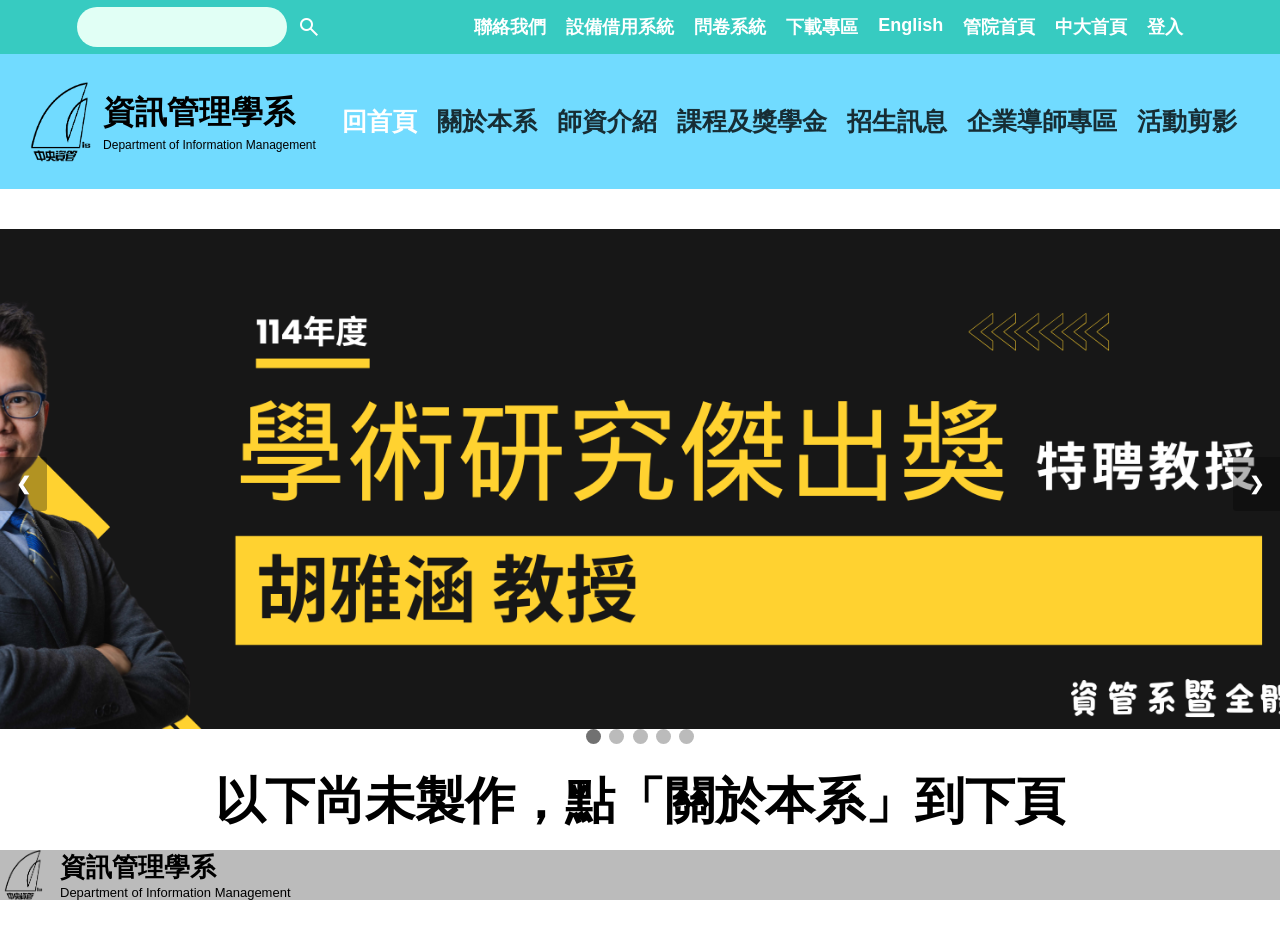
==== index.html @ 4a1e189f "Add files via upload" ====
<!DOCTYPE html>
<html lang="en">
  <head>
    <meta charset="UTF-8" />
    <meta name="viewport" content="width=device-width, initial-scale=1.0" />
    <title>IM Department</title>
    <link href="./assets/css/style.css" rel="stylesheet" />
    <link
      href="https://fonts.googleapis.com/css2?family=Material+Symbols+Outlined"
      rel="stylesheet"
    />
  </head>
  <body>
    <header>
      <div class="container-upper">
        <div class="search">
          <input type="text" />
          <span class="material-symbols-outlined"> search </span>
        </div>
        <nav>
          <ul>
            <li><a href="#">聯絡我們</a></li>
            <li><a href="#">設備借用系統</a></li>
            <li><a href="#">問卷系統</a></li>
            <li><a href="#">下載專區</a></li>
            <li><a href="#">English</a></li>
            <li><a href="#">管院首頁</a></li>
            <li><a href="#">中大首頁</a></li>
            <li><a href="#">登入</a></li>
          </ul>
        </nav>
      </div>
      <div class="container-lower">
        <div class="header-logo">
          <img
            src="./assets/photo/logo.png"
            alt="Department of Information Management"
          />
          <div class="logo-text">
            <h1>資訊管理學系</h1>
            <span>Department of Information Management</span>
          </div>
        </div>
        <nav>
          <ul>
            <li>
                <a href="#" onclick="showSection('home')">回首頁</a>
            </li>
            <li id="lowerText">
              <a href="#" onclick="showSection('about')">關於本系</a>
            </li>
            <li id="lowerText"><a href="#">師資介紹</a></li>
            <li id="lowerText"><a href="#">課程及獎學金</a></li>
            <li id="lowerText"><a href="#">招生訊息</a></li>
            <li id="lowerText"><a href="#">企業導師專區</a></li>
            <li id="lowerText"><a href="#">活動剪影</a></li>
          </ul>
        </nav>
      </div>
    </header>

    <div class="content-section" id="home">
      <div class="slideshow-container">
        <div class="slides-wrapper">
          <div class="slide">
            <img src="./assets/photo/slide1.png" alt="Slide 1" />
          </div>
          <div class="slide">
            <img src="./assets/photo/slide2.png" alt="Slide 2" />
          </div>
          <div class="slide">
            <img src="./assets/photo/slide3.png" alt="Slide 3" />
          </div>
          <div class="slide">
            <img src="./assets/photo/slide4.png" alt="Slide 4" />
          </div>
          <div class="slide">
            <img src="./assets/photo/slide5.png" alt="Slide 5" />
          </div>
        </div>
        <a class="prev" onclick="changeSlide(-1)">&#10094;</a>
        <a class="next" onclick="changeSlide(1)">&#10095;</a>
      </div>
      <div style="text-align: center">
        <span class="dot" onclick="currentSlide(1)"></span>
        <span class="dot" onclick="currentSlide(2)"></span>
        <span class="dot" onclick="currentSlide(3)"></span>
        <span class="dot" onclick="currentSlide(4)"></span>
        <span class="dot" onclick="currentSlide(5)"></span>
      </div>
      <h1 id="info">以下尚未製作，點「關於本系」到下頁</h1>
    </div>

    <div class="content-section" id="about" style="display: none">
      <div class="header-container">
        <nav>
          <ul>
            <li><a href="#">系所介紹</a></li>
            <li><a href="#">聯絡系辦</a></li>
            <li><a href="#">畢業統計</a></li>
          </ul>
        </nav>
      </div>

      <main>
        <section class="intro">
          <h2>本系宗旨</h2>
          <div class="content">
            <i class="intro-icon"
              ><span class="material-symbols-outlined"> school </span>
            </i>
            <p>
              建構資訊體驗學習生態，培育智識新創環境，致力於培養負責與當責的資訊管理專業人才，以促進學校、企業與社會的永續發展。
            </p>
          </div>
        </section>

        <section class="history">
          <h2>系史</h2>
          <div class="content">
            <i class="intro-icon">
              <span class="material-symbols-outlined"> account_balance </span>
            </i>
            <p>
              本系成立於七十四學年度，目的在於培養學生開發及資訊系統開發的專業能力，以提供國內企業所需之資訊人才，並致力於資訊管理領域的長遠發展。八十學年，有鑑於社會逐步邁向資訊化，對資訊科技應用的需求益趨殷切，故成立碩士班。繼而在八十三學年度，成立博士班。相較於國內其他資訊管理系，本系以培養能夠管理企業資訊科技應用的經營人才為其特色，使學生具備領導企業邁向智能化及應付國際化之能力。
            </p>
          </div>
        </section>

        <section class="target">
          <h2>系史</h2>
          <div class="content">
            <i class="intro-icon">
              <span class="material-symbols-outlined"> flag </span>
            </i>
            <div class="text-content">
              <p>
                本系之教育目標以「科學專業」與「人文涵養」並重為辦學理念，因此在教育內容方面，除了培養學生科技性與管理性的專業知識外，更著重於課堂與生活當中，激發學生主動服務、關懷人群、互助合作的胸襟與精神。如此才能在科技變化激烈迅速的腳步中，充分整合科技、組織、流程、人力等環境因素，達成領導組織創新，提升組織效益與競爭力的目標。
              </p>
              <p>
                在碩士班方面，著重於培養學生在未來的資訊化社會中，能利用相關理論架構之整合與資訊科技、分析方法及商管知識之實務應用，來協助企業辨識經營環境與機會、進行策略規劃，以有效地協助企業解決經營管理的問題，並創造企業的競爭優勢，因此本系在碩士班的教學方向上，涵蓋管理、決策支援及資訊科技等重點領域：
              </p>
              <p class="indent">
                一﹑管理領域著重在有關企業管理各方面之重要領域知識，以及企業如何有效地利用資訊科技，與解決企業因引進資訊科技所帶來的組織問題。重要課題包括企業策略規劃、資訊系統的經濟價值、全球資訊系統、資訊化與產業競爭、企業再造、電子／行動商務等。
              </p>
              <p class="indent">
                二﹑決策支援領域著重於企業資料之分析及決策模式之電腦化，如企業模擬、群體決策支援系統、模糊模式、類神經網路系統、人工智慧、資料探勘等。
              </p>
              <p class="indent">
                三﹑資訊科技應用領域則著重於商管相關資訊科技之學習，以解決企業在引進資訊科技時之技術規劃與開發設計等問題，課題包括資訊系統開發、資料庫設計、網路管理、資料探勘、人工智慧、物聯網、雲端運算、資訊系統安全、多媒體資訊處理等。
              </p>
              <p>
                博士班方面，則著重於培育優秀的資管師資及人才，使他們具備從事資訊管理教育及研究的能力，並針對國內外企業之實務環境，發掘有關資訊管理的重要問題，探究問題發生的原因，及這些問題對個人及組織的衝擊。最後，再將之抽象化成理論觀念，並完成實證調查研究，提出更深刻之見解。另外，我們也從事資訊科技相關研究，例如軟體工程、資訊安全、物聯網、資料探勘、人工智慧、物聯網、雲端運算、行動運算與金融科技。
              </p>
            </div>
          </div>
        </section>
      </main>
    </div>

    <footer>
      <div class="container">
        <div class="footer-logo">
          <img
            src="./assets/photo/logo.png"
            alt="Department of Information Management"
          />
          <div class="footer-logo-text">
            <h1>資訊管理學系</h1>
            <span>Department of Information Management</span>
          </div>
        </div>
      </div>
    </footer>
    <script src="./assets/js/main.js"></script>
  </body>
</html>
---- assets/css/style.css ----
* {
    margin: 0;
    padding: 0;
    box-sizing: border-box;
}

body {
    font-family: Arial, sans-serif;
    margin: 0;
    padding-top: 21vh;
    padding-bottom: 10vh;
    position: relative;
}

header {
    position: fixed;
    top: 0;
    left: 0;
    width: 100%;
    z-index: 1000;
}

footer {
    position: fixed;
    bottom: 0;
    left: 0;
    width: 100%;
    z-index: 1000;
}

/* .material-symbols-outlined {
  font-variation-settings:
  'FILL' 0,
  'wght' 400,
  'GRAD' 0,
  'opsz' 20,
} */

#info {
    font-size: 50px;
    text-align: center;
    margin-top: 20px;
}

.container-upper {
    background-color: rgba(30, 197, 186, 0.888);
    display: flex;
    justify-content: space-around;
    align-items: center;
    height: 6vh;
}

.container-lower {
    position: relative;
    display: flex;
    justify-content: space-around;
    align-items: center;
    height: 15vh;
    margin: auto 10px;
}

.container-lower ::before{
    content: '';
    position: absolute;
    top: 0;
    left: -20px;
    right: -20px;
    bottom: 0;
    background-color: rgba(114, 220, 255, 0.811);
    z-index: -1;
}

.container-lower nav ul li a , #lowerText a {
    font-size: 25px;
}

.header-logo {
    display: flex;
    align-items: center;
}

.header-logo img {
    height: 80px;
    width: 80px;
}

.header-logo span {
    font-size: 12px;
    color: rgb(0, 0, 0);
}

nav ul {
    display: flex;
    list-style-type: none;
}

nav ul li {
    margin-right: 20px;
}

nav ul li a {
    color: white;
    text-decoration: none;
    font-size: 18px;
    font-weight: 600;
}

nav ul #lowerText a {
    color: rgba(0, 0, 0, 0.795);
    text-decoration: none;
    font-weight: 600;
    transition: all 0.3s;
}

nav ul #lowerText a:hover {
    color: rgb(255, 255, 255);
}

nav ul li a:hover {
    color: rgba(255, 238, 238, 0.825);
    transition: all 0.3s;
}

.search input {
    padding: 5px;
    font-size: 16px;
    border: none;
    border-radius: 5px;
    margin-right: 10px;
    border-radius: 20px;
    height: 40px;
    background-color: rgb(225, 255, 245);
}

.search span {
    color: white;
}

.search {
    display: flex;
    align-items: center;
}

.slideshow-container {
    max-width: 1500px;
    width: auto;
    height: 500px;
    position: relative;
    margin: auto;
    overflow: hidden;
    margin-top: 40px;
}

.slides-wrapper {
    display: flex;
    width: 500%;
    height: 100%;
    transition: transform 0.8s ease;
}

.slide {
    display: none;
    width: 100%;
    height: 100%;
    transition: transform 0.5s ease-in-out;
    display: block;
}

.slide img {
    width: 100%;
    height: 100%;
    object-fit: cover;
    display: block;
}

.prev, .next {
    cursor: pointer;
    position: absolute;
    top: 50%;
    width: auto;
    padding: 16px;
    margin-top: -22px;
    color: white;
    font-weight: bold;
    font-size: 18px;
    transition: 0.6s ease;
    border-radius: 0 3px 3px 0;
    user-select: none;
    background-color: rgba(0,0,0,0.3);
}

.prev:hover, .next:hover {
    background-color: rgba(0,0,0,0.8);
}

.next {
    right: 0;
    border-radius: 3px 0 0 3px;
}

.dot {
    cursor: pointer;
    height: 15px;
    width: 15px;
    margin: 0 2px;
    background-color: #bbb;
    border-radius: 50%;
    display: inline-block;
    transition: background-color 0.6s ease;
}

.active, .dot:hover {
    background-color: #717171;
}

.slide-left {
    transform: translateX(-100%);
}

.slide-right {
    transform: translateX(100%);
}

.slide-active {
    transform: translateX(0);
    z-index: 1;
}

.footer-logo {
    display: flex;
    margin-top: 20px;   
    background-color: #bbb;
}

.footer-logo img {
    height: 50px;
    width: 50px;
}

.footer-logo-text {
    display: flex;
    flex-direction: column;
    justify-content: center;
    margin-left: 10px;
    font-size: small;
}

.content-section {
    transition: opacity 1s ease-in-out;
}

#about {
    padding: 40px 20px;
    max-width: 1200px;
    margin: 0 auto;
}

#about .header-container {
    background-color: rgba(114, 220, 255, 0.811);
    padding: 15px 0;
    margin-bottom: 30px;
    border-radius: 8px;
}

#about .header-container nav ul li a {
    font-size: large;
    font-weight: 600;
}

#about nav ul {
    display: flex;
    justify-content: center;
    gap: 30px;
    list-style: none;
}

#about nav ul li a {
    color: #333;
    text-decoration: none;
    font-size: 20px;
    font-weight: 500;
    transition: color 0.3s ease;
}

#about nav ul li a:hover {
    color: #fff;
}

#about main {
    display: flex;
    flex-direction: column;
    gap: 40px;
}

#about section {
    background-color: white;
    padding: 30px;
    border-radius: 12px;
    box-shadow: 0 2px 10px rgba(0, 0, 0, 0.1);
}

#about h2 {
    color: #333;
    font-size: 28px;
    margin-bottom: 20px;
    padding-bottom: 10px;
    border-bottom: 2px solid rgba(114, 220, 255, 0.811);
}

#about .content {
    display: flex;
    align-items: flex-start;
    gap: 20px;
}

#about .content .text-content {
    flex: 1;
}

#about .content .text-content p {
    margin-bottom: 1.5em;
    line-height: 1.8;
    text-align: justify;
}

#about .content .text-content p.indent {
    padding-left: 2em;
}

#about .intro-icon {
    font-size: 40px;
    color: rgba(30, 197, 186, 0.888);
}

.intro-icon .material-symbols-outlined {
    font-variation-settings:
    'FILL' 0,
    'wght' 400,
    'GRAD' 0,
    'opsz' 40,
  }

#about p {
    flex: 1;
    line-height: 1.8;
    color: #666;
    font-size: 20px;
    text-align: justify;
}

@media (max-width: 768px) {
    #about {
        padding: 20px 10px;
    }

    #about nav ul {
        flex-direction: column;
        align-items: center;
        gap: 15px;
    }

    #about .content {
        flex-direction: column;
        align-items: center;
        text-align: center;
    }

    #about p {
        text-align: left;
    }
}
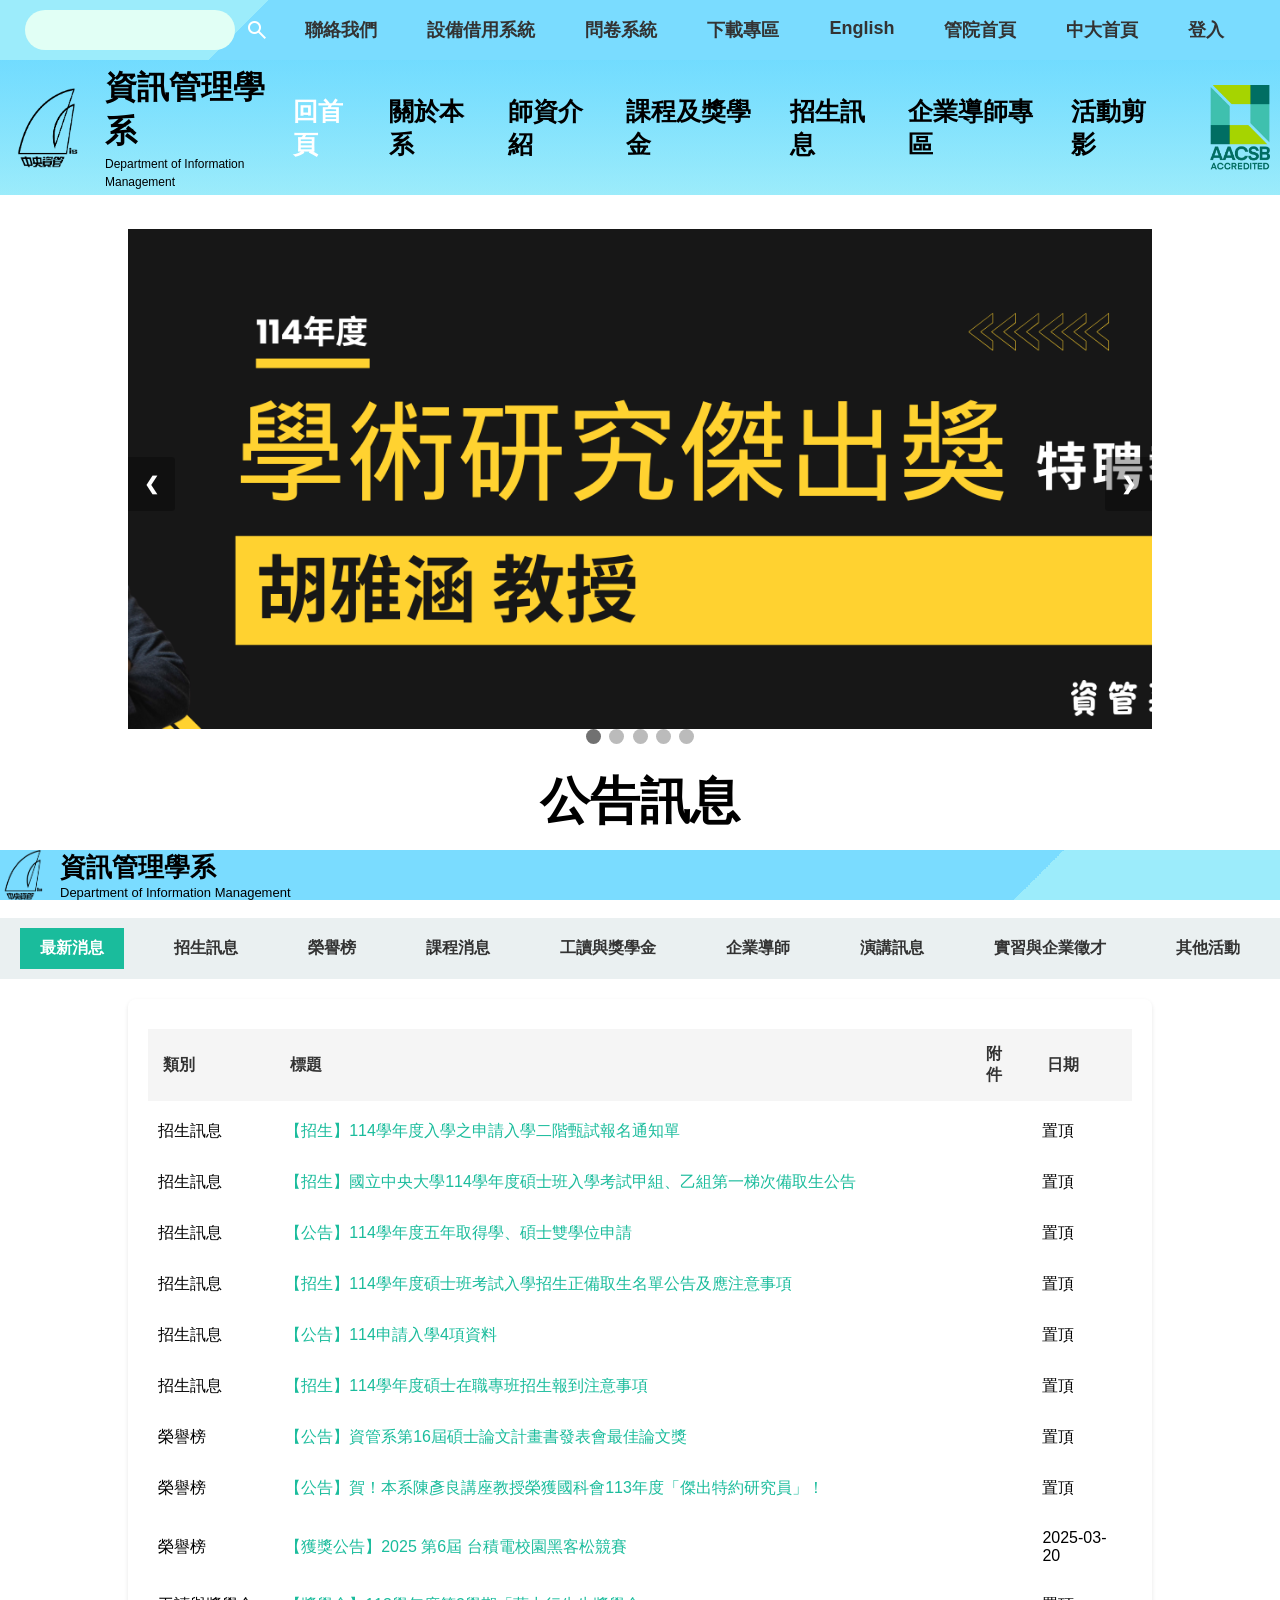
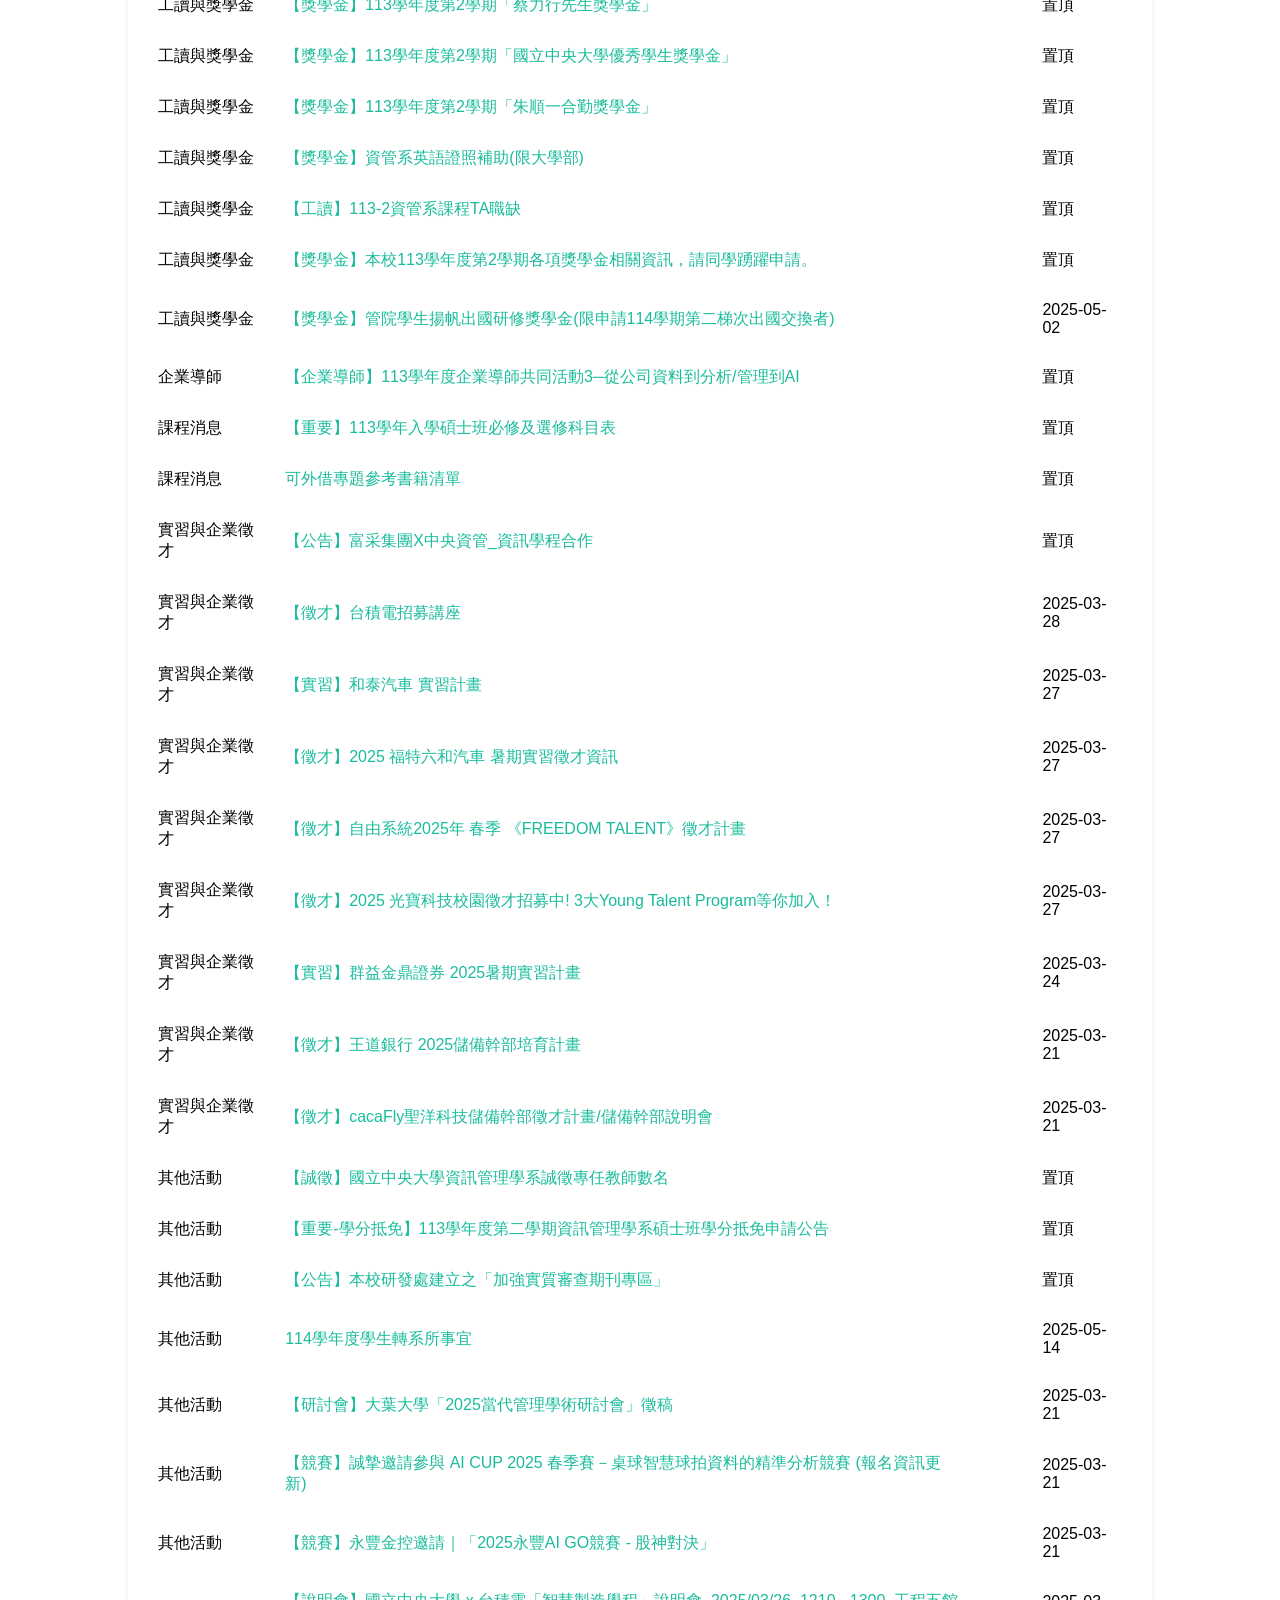
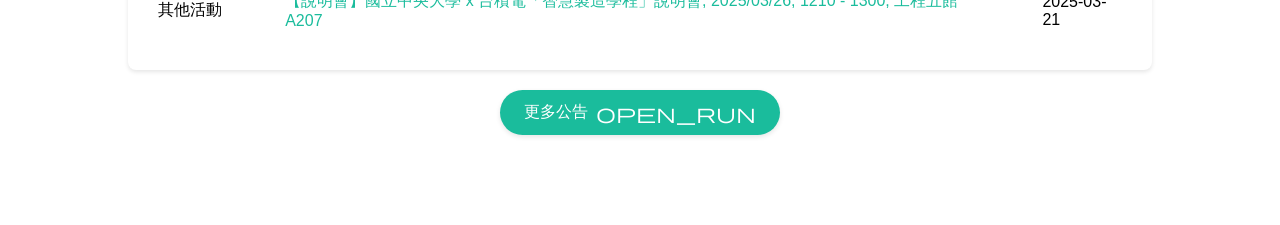
==== commit c6673034: "build" ====
--- a/index.html
+++ b/index.html
@@ -1,177 +1,262 @@
-<!DOCTYPE html>
-<html lang="en">
-  <head>
-    <meta charset="UTF-8" />
-    <meta name="viewport" content="width=device-width, initial-scale=1.0" />
-    <title>IM Department</title>
-    <link href="./assets/css/style.css" rel="stylesheet" />
-    <link
-      href="https://fonts.googleapis.com/css2?family=Material+Symbols+Outlined"
-      rel="stylesheet"
-    />
-  </head>
-  <body>
-    <header>
-      <div class="container-upper">
-        <div class="search">
-          <input type="text" />
-          <span class="material-symbols-outlined"> search </span>
-        </div>
-        <nav>
-          <ul>
-            <li><a href="#">聯絡我們</a></li>
-            <li><a href="#">設備借用系統</a></li>
-            <li><a href="#">問卷系統</a></li>
-            <li><a href="#">下載專區</a></li>
-            <li><a href="#">English</a></li>
-            <li><a href="#">管院首頁</a></li>
-            <li><a href="#">中大首頁</a></li>
-            <li><a href="#">登入</a></li>
-          </ul>
-        </nav>
-      </div>
-      <div class="container-lower">
-        <div class="header-logo">
-          <img
-            src="./assets/photo/logo.png"
-            alt="Department of Information Management"
-          />
-          <div class="logo-text">
-            <h1>資訊管理學系</h1>
-            <span>Department of Information Management</span>
-          </div>
-        </div>
-        <nav>
-          <ul>
-            <li>
-                <a href="#" onclick="showSection('home')">回首頁</a>
-            </li>
-            <li id="lowerText">
-              <a href="#" onclick="showSection('about')">關於本系</a>
-            </li>
-            <li id="lowerText"><a href="#">師資介紹</a></li>
-            <li id="lowerText"><a href="#">課程及獎學金</a></li>
-            <li id="lowerText"><a href="#">招生訊息</a></li>
-            <li id="lowerText"><a href="#">企業導師專區</a></li>
-            <li id="lowerText"><a href="#">活動剪影</a></li>
-          </ul>
-        </nav>
-      </div>
-    </header>
-
-    <div class="content-section" id="home">
-      <div class="slideshow-container">
-        <div class="slides-wrapper">
-          <div class="slide">
-            <img src="./assets/photo/slide1.png" alt="Slide 1" />
-          </div>
-          <div class="slide">
-            <img src="./assets/photo/slide2.png" alt="Slide 2" />
-          </div>
-          <div class="slide">
-            <img src="./assets/photo/slide3.png" alt="Slide 3" />
-          </div>
-          <div class="slide">
-            <img src="./assets/photo/slide4.png" alt="Slide 4" />
-          </div>
-          <div class="slide">
-            <img src="./assets/photo/slide5.png" alt="Slide 5" />
-          </div>
-        </div>
-        <a class="prev" onclick="changeSlide(-1)">&#10094;</a>
-        <a class="next" onclick="changeSlide(1)">&#10095;</a>
-      </div>
-      <div style="text-align: center">
-        <span class="dot" onclick="currentSlide(1)"></span>
-        <span class="dot" onclick="currentSlide(2)"></span>
-        <span class="dot" onclick="currentSlide(3)"></span>
-        <span class="dot" onclick="currentSlide(4)"></span>
-        <span class="dot" onclick="currentSlide(5)"></span>
-      </div>
-      <h1 id="info">以下尚未製作，點「關於本系」到下頁</h1>
-    </div>
-
-    <div class="content-section" id="about" style="display: none">
-      <div class="header-container">
-        <nav>
-          <ul>
-            <li><a href="#">系所介紹</a></li>
-            <li><a href="#">聯絡系辦</a></li>
-            <li><a href="#">畢業統計</a></li>
-          </ul>
-        </nav>
-      </div>
-
-      <main>
-        <section class="intro">
-          <h2>本系宗旨</h2>
-          <div class="content">
-            <i class="intro-icon"
-              ><span class="material-symbols-outlined"> school </span>
-            </i>
-            <p>
-              建構資訊體驗學習生態，培育智識新創環境，致力於培養負責與當責的資訊管理專業人才，以促進學校、企業與社會的永續發展。
-            </p>
-          </div>
-        </section>
-
-        <section class="history">
-          <h2>系史</h2>
-          <div class="content">
-            <i class="intro-icon">
-              <span class="material-symbols-outlined"> account_balance </span>
-            </i>
-            <p>
-              本系成立於七十四學年度，目的在於培養學生開發及資訊系統開發的專業能力，以提供國內企業所需之資訊人才，並致力於資訊管理領域的長遠發展。八十學年，有鑑於社會逐步邁向資訊化，對資訊科技應用的需求益趨殷切，故成立碩士班。繼而在八十三學年度，成立博士班。相較於國內其他資訊管理系，本系以培養能夠管理企業資訊科技應用的經營人才為其特色，使學生具備領導企業邁向智能化及應付國際化之能力。
-            </p>
-          </div>
-        </section>
-
-        <section class="target">
-          <h2>系史</h2>
-          <div class="content">
-            <i class="intro-icon">
-              <span class="material-symbols-outlined"> flag </span>
-            </i>
-            <div class="text-content">
-              <p>
-                本系之教育目標以「科學專業」與「人文涵養」並重為辦學理念，因此在教育內容方面，除了培養學生科技性與管理性的專業知識外，更著重於課堂與生活當中，激發學生主動服務、關懷人群、互助合作的胸襟與精神。如此才能在科技變化激烈迅速的腳步中，充分整合科技、組織、流程、人力等環境因素，達成領導組織創新，提升組織效益與競爭力的目標。
-              </p>
-              <p>
-                在碩士班方面，著重於培養學生在未來的資訊化社會中，能利用相關理論架構之整合與資訊科技、分析方法及商管知識之實務應用，來協助企業辨識經營環境與機會、進行策略規劃，以有效地協助企業解決經營管理的問題，並創造企業的競爭優勢，因此本系在碩士班的教學方向上，涵蓋管理、決策支援及資訊科技等重點領域：
-              </p>
-              <p class="indent">
-                一﹑管理領域著重在有關企業管理各方面之重要領域知識，以及企業如何有效地利用資訊科技，與解決企業因引進資訊科技所帶來的組織問題。重要課題包括企業策略規劃、資訊系統的經濟價值、全球資訊系統、資訊化與產業競爭、企業再造、電子／行動商務等。
-              </p>
-              <p class="indent">
-                二﹑決策支援領域著重於企業資料之分析及決策模式之電腦化，如企業模擬、群體決策支援系統、模糊模式、類神經網路系統、人工智慧、資料探勘等。
-              </p>
-              <p class="indent">
-                三﹑資訊科技應用領域則著重於商管相關資訊科技之學習，以解決企業在引進資訊科技時之技術規劃與開發設計等問題，課題包括資訊系統開發、資料庫設計、網路管理、資料探勘、人工智慧、物聯網、雲端運算、資訊系統安全、多媒體資訊處理等。
-              </p>
-              <p>
-                博士班方面，則著重於培育優秀的資管師資及人才，使他們具備從事資訊管理教育及研究的能力，並針對國內外企業之實務環境，發掘有關資訊管理的重要問題，探究問題發生的原因，及這些問題對個人及組織的衝擊。最後，再將之抽象化成理論觀念，並完成實證調查研究，提出更深刻之見解。另外，我們也從事資訊科技相關研究，例如軟體工程、資訊安全、物聯網、資料探勘、人工智慧、物聯網、雲端運算、行動運算與金融科技。
-              </p>
-            </div>
-          </div>
-        </section>
-      </main>
-    </div>
-
-    <footer>
-      <div class="container">
-        <div class="footer-logo">
-          <img
-            src="./assets/photo/logo.png"
-            alt="Department of Information Management"
-          />
-          <div class="footer-logo-text">
-            <h1>資訊管理學系</h1>
-            <span>Department of Information Management</span>
-          </div>
-        </div>
-      </div>
-    </footer>
-    <script src="./assets/js/main.js"></script>
-  </body>
-</html>
+<!DOCTYPE html>
+<html lang="en">
+  <head>
+    <meta charset="UTF-8" />
+    <meta name="viewport" content="width=device-width, initial-scale=1.0" />
+    <title>IM Department</title>
+    <link href="./assets/css/style.css" rel="stylesheet" />
+    <link
+      href="https://fonts.googleapis.com/css2?family=Material+Symbols+Outlined"
+      rel="stylesheet"
+    />
+  </head>
+  <body>
+    <header>
+      <div class="container-upper">
+        <div class="search">
+          <input type="text" />
+          <span class="material-symbols-outlined"> search </span>
+        </div>
+        <nav>
+          <ul>
+            <li><a href="#">聯絡我們</a></li>
+            <li><a href="#">設備借用系統</a></li>
+            <li><a href="#">問卷系統</a></li>
+            <li><a href="#">下載專區</a></li>
+            <li><a href="#">English</a></li>
+            <li><a href="#">管院首頁</a></li>
+            <li><a href="#">中大首頁</a></li>
+            <li><a href="#">登入</a></li>
+          </ul>
+        </nav>
+      </div>
+      <div class="container-lower">
+        <div class="header-logo">
+          <img
+            src="./assets/photo/logo.png"
+            alt="Department of Information Management"
+          />
+          <div class="logo-text">
+            <h1>資訊管理學系</h1>
+            <span>Department of Information Management</span>
+          </div>
+        </div>
+        <nav>
+          <div class="menu-toggle">
+            <span class="material-symbols-outlined">menu</span>
+          </div>
+          <ul class="nav-list">
+            <li class="nav-item">
+              <a href="#" onclick="showSection('home')" class="active"
+                >回首頁</a
+              >
+            </li>
+            <li class="nav-item">
+              <a href="#" onclick="showSection('about')">關於本系</a>
+            </li>
+            <li class="nav-item">
+              <a href="#" onclick="showSection('teacher')">師資介紹</a>
+            </li>
+            <li class="nav-item"><a href="#">課程及獎學金</a></li>
+            <li class="nav-item"><a href="#">招生訊息</a></li>
+            <li class="nav-item"><a href="#">企業導師專區</a></li>
+            <li class="nav-item"><a href="#">活動剪影</a></li>
+            <img class="header-logo" src="./assets/photo/headerLogo.png" />
+          </ul>
+        </nav>
+      </div>
+    </header>
+
+    <div class="content-section" id="home">
+      <div class="slideshow-container">
+        <div class="slides-wrapper">
+          <div class="slide">
+            <img src="./assets/photo/slide1.png" alt="Slide 1" />
+          </div>
+          <div class="slide">
+            <img src="./assets/photo/slide2.png" alt="Slide 2" />
+          </div>
+          <div class="slide">
+            <img src="./assets/photo/slide3.png" alt="Slide 3" />
+          </div>
+          <div class="slide">
+            <img src="./assets/photo/slide4.png" alt="Slide 4" />
+          </div>
+          <div class="slide">
+            <img src="./assets/photo/slide5.png" alt="Slide 5" />
+          </div>
+        </div>
+        <a class="prev" onclick="changeSlide(-1)">&#10094;</a>
+        <a class="next" onclick="changeSlide(1)">&#10095;</a>
+      </div>
+      <div style="text-align: center">
+        <span class="dot" onclick="currentSlide(1)"></span>
+        <span class="dot" onclick="currentSlide(2)"></span>
+        <span class="dot" onclick="currentSlide(3)"></span>
+        <span class="dot" onclick="currentSlide(4)"></span>
+        <span class="dot" onclick="currentSlide(5)"></span>
+      </div>
+
+      <h1 id="info-text">公告訊息</h1>
+      <h3 id="announcement-text">ANNOUNCEMENT</h3>
+      <div class="tabs">
+        <ul>
+          <li class="active">最新消息</li>
+          <li>招生訊息</li>
+          <li>榮譽榜</li>
+          <li>課程消息</li>
+          <li>工讀與獎學金</li>
+          <li>企業導師</li>
+          <li>演講訊息</li>
+          <li>實習與企業徵才</li>
+          <li>其他活動</li>
+        </ul>
+      </div>
+
+      <div class="table-container">
+        <table>
+          <thead>
+            <tr>
+              <th>類別</th>
+              <th>標題</th>
+              <th>附件</th>
+              <th>日期</th>
+            </tr>
+          </thead>
+          <tbody id="infoTableBody">
+            <!-- 內容將由 JavaScript 動態生成 -->
+          </tbody>
+        </table>
+      </div>
+      <div class="more-button">
+        <button>
+          更多公告<span class="material-symbols-outlined"> open_run </span>
+        </button>
+      </div>
+    </div>
+
+    <div class="content-section" id="about" style="display: none">
+      <div class="header-container">
+        <nav>
+          <ul>
+            <li><a href="#">系所介紹</a></li>
+            <li><a href="#">聯絡系辦</a></li>
+            <li><a href="#">畢業統計</a></li>
+          </ul>
+        </nav>
+      </div>
+
+      <main>
+        <section class="intro">
+          <h2>本系宗旨</h2>
+          <div class="content">
+            <i class="intro-icon"
+              ><span class="material-symbols-outlined"> school </span>
+            </i>
+            <p>
+              建構資訊體驗學習生態，培育智識新創環境，致力於培養負責與當責的資訊管理專業人才，以促進學校、企業與社會的永續發展。
+            </p>
+          </div>
+        </section>
+
+        <section class="history">
+          <h2>系史</h2>
+          <div class="content">
+            <i class="intro-icon">
+              <span class="material-symbols-outlined"> account_balance </span>
+            </i>
+            <p>
+              本系成立於七十四學年度，目的在於培養學生開發及資訊系統開發的專業能力，以提供國內企業所需之資訊人才，並致力於資訊管理領域的長遠發展。八十學年，有鑑於社會逐步邁向資訊化，對資訊科技應用的需求益趨殷切，故成立碩士班。繼而在八十三學年度，成立博士班。相較於國內其他資訊管理系，本系以培養能夠管理企業資訊科技應用的經營人才為其特色，使學生具備領導企業邁向智能化及應付國際化之能力。
+            </p>
+          </div>
+        </section>
+
+        <section class="target">
+          <h2>系史</h2>
+          <div class="content">
+            <i class="intro-icon">
+              <span class="material-symbols-outlined"> flag </span>
+            </i>
+            <div class="text-content">
+              <p>
+                本系之教育目標以「科學專業」與「人文涵養」並重為辦學理念，因此在教育內容方面，除了培養學生科技性與管理性的專業知識外，更著重於課堂與生活當中，激發學生主動服務、關懷人群、互助合作的胸襟與精神。如此才能在科技變化激烈迅速的腳步中，充分整合科技、組織、流程、人力等環境因素，達成領導組織創新，提升組織效益與競爭力的目標。
+              </p>
+              <p>
+                在碩士班方面，著重於培養學生在未來的資訊化社會中，能利用相關理論架構之整合與資訊科技、分析方法及商管知識之實務應用，來協助企業辨識經營環境與機會、進行策略規劃，以有效地協助企業解決經營管理的問題，並創造企業的競爭優勢，因此本系在碩士班的教學方向上，涵蓋管理、決策支援及資訊科技等重點領域：
+              </p>
+              <p class="indent">
+                一﹑管理領域著重在有關企業管理各方面之重要領域知識，以及企業如何有效地利用資訊科技，與解決企業因引進資訊科技所帶來的組織問題。重要課題包括企業策略規劃、資訊系統的經濟價值、全球資訊系統、資訊化與產業競爭、企業再造、電子／行動商務等。
+              </p>
+              <p class="indent">
+                二﹑決策支援領域著重於企業資料之分析及決策模式之電腦化，如企業模擬、群體決策支援系統、模糊模式、類神經網路系統、人工智慧、資料探勘等。
+              </p>
+              <p class="indent">
+                三﹑資訊科技應用領域則著重於商管相關資訊科技之學習，以解決企業在引進資訊科技時之技術規劃與開發設計等問題，課題包括資訊系統開發、資料庫設計、網路管理、資料探勘、人工智慧、物聯網、雲端運算、資訊系統安全、多媒體資訊處理等。
+              </p>
+              <p>
+                博士班方面，則著重於培育優秀的資管師資及人才，使他們具備從事資訊管理教育及研究的能力，並針對國內外企業之實務環境，發掘有關資訊管理的重要問題，探究問題發生的原因，及這些問題對個人及組織的衝擊。最後，再將之抽象化成理論觀念，並完成實證調查研究，提出更深刻之見解。另外，我們也從事資訊科技相關研究，例如軟體工程、資訊安全、物聯網、資料探勘、人工智慧、物聯網、雲端運算、行動運算與金融科技。
+              </p>
+            </div>
+          </div>
+        </section>
+      </main>
+    </div>
+
+    <div class="content-section" id="teacher" style="display: none">
+      <div class="header-container">
+        <nav>
+          <ul>
+            <li><a href="#">專任教師</a></li>
+            <li><a href="#">兼任教師</a></li>
+            <li><a href="#">退休教師</a></li>
+          </ul>
+        </nav>
+      </div>
+
+      <div class="teacher-grid">
+        <div class="teacher-card">
+          <div class="card-header">
+            <h3>王小明</h3>
+            <span class="position">教授</span>
+          </div>
+          <div class="card-body">
+            <div class="photo">
+              <img src="./assets/photo/teacher1.jpg" alt="王小明教授" />
+            </div>
+            <div class="info">
+              <div class="info-section">
+                <h4>學歷</h4>
+                <p>國立台灣大學資訊工程博士</p>
+              </div>
+              <div class="info-section">
+                <h4>專長</h4>
+                <p>人工智慧、機器學習、大數據分析</p>
+              </div>
+              <div class="info-section">
+                <h4>獎項</h4>
+                <p>科技部傑出研究獎、教學優良獎</p>
+              </div>
+            </div>
+          </div>
+        </div>
+      </div>
+    </div>
+
+    <footer>
+      <div class="container">
+        <div class="footer-logo">
+          <img
+            src="./assets/photo/logo.png"
+            alt="Department of Information Management"
+          />
+          <div class="footer-logo-text">
+            <h1>資訊管理學系</h1>
+            <span>Department of Information Management</span>
+          </div>
+        </div>
+      </div>
+    </footer>
+    <script src="./assets/js/main.js"></script>
+    <script src="./assets/js/data.js"></script>
+  </body>
+</html>
--- a/assets/css/style.css
+++ b/assets/css/style.css
@@ -1,371 +1,864 @@
-* {
-    margin: 0;
-    padding: 0;
-    box-sizing: border-box;
-}
-
-body {
-    font-family: Arial, sans-serif;
-    margin: 0;
-    padding-top: 21vh;
-    padding-bottom: 10vh;
-    position: relative;
-}
-
-header {
-    position: fixed;
-    top: 0;
-    left: 0;
-    width: 100%;
-    z-index: 1000;
-}
-
-footer {
-    position: fixed;
-    bottom: 0;
-    left: 0;
-    width: 100%;
-    z-index: 1000;
-}
-
-/* .material-symbols-outlined {
-  font-variation-settings:
-  'FILL' 0,
-  'wght' 400,
-  'GRAD' 0,
-  'opsz' 20,
-} */
-
-#info {
-    font-size: 50px;
-    text-align: center;
-    margin-top: 20px;
-}
-
-.container-upper {
-    background-color: rgba(30, 197, 186, 0.888);
-    display: flex;
-    justify-content: space-around;
-    align-items: center;
-    height: 6vh;
-}
-
-.container-lower {
-    position: relative;
-    display: flex;
-    justify-content: space-around;
-    align-items: center;
-    height: 15vh;
-    margin: auto 10px;
-}
-
-.container-lower ::before{
-    content: '';
-    position: absolute;
-    top: 0;
-    left: -20px;
-    right: -20px;
-    bottom: 0;
-    background-color: rgba(114, 220, 255, 0.811);
-    z-index: -1;
-}
-
-.container-lower nav ul li a , #lowerText a {
-    font-size: 25px;
-}
-
-.header-logo {
-    display: flex;
-    align-items: center;
-}
-
-.header-logo img {
-    height: 80px;
-    width: 80px;
-}
-
-.header-logo span {
-    font-size: 12px;
-    color: rgb(0, 0, 0);
-}
-
-nav ul {
-    display: flex;
-    list-style-type: none;
-}
-
-nav ul li {
-    margin-right: 20px;
-}
-
-nav ul li a {
-    color: white;
-    text-decoration: none;
-    font-size: 18px;
-    font-weight: 600;
-}
-
-nav ul #lowerText a {
-    color: rgba(0, 0, 0, 0.795);
-    text-decoration: none;
-    font-weight: 600;
-    transition: all 0.3s;
-}
-
-nav ul #lowerText a:hover {
-    color: rgb(255, 255, 255);
-}
-
-nav ul li a:hover {
-    color: rgba(255, 238, 238, 0.825);
-    transition: all 0.3s;
-}
-
-.search input {
-    padding: 5px;
-    font-size: 16px;
-    border: none;
-    border-radius: 5px;
-    margin-right: 10px;
-    border-radius: 20px;
-    height: 40px;
-    background-color: rgb(225, 255, 245);
-}
-
-.search span {
-    color: white;
-}
-
-.search {
-    display: flex;
-    align-items: center;
-}
-
-.slideshow-container {
-    max-width: 1500px;
-    width: auto;
-    height: 500px;
-    position: relative;
-    margin: auto;
-    overflow: hidden;
-    margin-top: 40px;
-}
-
-.slides-wrapper {
-    display: flex;
-    width: 500%;
-    height: 100%;
-    transition: transform 0.8s ease;
-}
-
-.slide {
-    display: none;
-    width: 100%;
-    height: 100%;
-    transition: transform 0.5s ease-in-out;
-    display: block;
-}
-
-.slide img {
-    width: 100%;
-    height: 100%;
-    object-fit: cover;
-    display: block;
-}
-
-.prev, .next {
-    cursor: pointer;
-    position: absolute;
-    top: 50%;
-    width: auto;
-    padding: 16px;
-    margin-top: -22px;
-    color: white;
-    font-weight: bold;
-    font-size: 18px;
-    transition: 0.6s ease;
-    border-radius: 0 3px 3px 0;
-    user-select: none;
-    background-color: rgba(0,0,0,0.3);
-}
-
-.prev:hover, .next:hover {
-    background-color: rgba(0,0,0,0.8);
-}
-
-.next {
-    right: 0;
-    border-radius: 3px 0 0 3px;
-}
-
-.dot {
-    cursor: pointer;
-    height: 15px;
-    width: 15px;
-    margin: 0 2px;
-    background-color: #bbb;
-    border-radius: 50%;
-    display: inline-block;
-    transition: background-color 0.6s ease;
-}
-
-.active, .dot:hover {
-    background-color: #717171;
-}
-
-.slide-left {
-    transform: translateX(-100%);
-}
-
-.slide-right {
-    transform: translateX(100%);
-}
-
-.slide-active {
-    transform: translateX(0);
-    z-index: 1;
-}
-
-.footer-logo {
-    display: flex;
-    margin-top: 20px;   
-    background-color: #bbb;
-}
-
-.footer-logo img {
-    height: 50px;
-    width: 50px;
-}
-
-.footer-logo-text {
-    display: flex;
-    flex-direction: column;
-    justify-content: center;
-    margin-left: 10px;
-    font-size: small;
-}
-
-.content-section {
-    transition: opacity 1s ease-in-out;
-}
-
-#about {
-    padding: 40px 20px;
-    max-width: 1200px;
-    margin: 0 auto;
-}
-
-#about .header-container {
-    background-color: rgba(114, 220, 255, 0.811);
-    padding: 15px 0;
-    margin-bottom: 30px;
-    border-radius: 8px;
-}
-
-#about .header-container nav ul li a {
-    font-size: large;
-    font-weight: 600;
-}
-
-#about nav ul {
-    display: flex;
-    justify-content: center;
-    gap: 30px;
-    list-style: none;
-}
-
-#about nav ul li a {
-    color: #333;
-    text-decoration: none;
-    font-size: 20px;
-    font-weight: 500;
-    transition: color 0.3s ease;
-}
-
-#about nav ul li a:hover {
-    color: #fff;
-}
-
-#about main {
-    display: flex;
-    flex-direction: column;
-    gap: 40px;
-}
-
-#about section {
-    background-color: white;
-    padding: 30px;
-    border-radius: 12px;
-    box-shadow: 0 2px 10px rgba(0, 0, 0, 0.1);
-}
-
-#about h2 {
-    color: #333;
-    font-size: 28px;
-    margin-bottom: 20px;
-    padding-bottom: 10px;
-    border-bottom: 2px solid rgba(114, 220, 255, 0.811);
-}
-
-#about .content {
-    display: flex;
-    align-items: flex-start;
-    gap: 20px;
-}
-
-#about .content .text-content {
-    flex: 1;
-}
-
-#about .content .text-content p {
-    margin-bottom: 1.5em;
-    line-height: 1.8;
-    text-align: justify;
-}
-
-#about .content .text-content p.indent {
-    padding-left: 2em;
-}
-
-#about .intro-icon {
-    font-size: 40px;
-    color: rgba(30, 197, 186, 0.888);
-}
-
-.intro-icon .material-symbols-outlined {
-    font-variation-settings:
-    'FILL' 0,
-    'wght' 400,
-    'GRAD' 0,
-    'opsz' 40,
-  }
-
-#about p {
-    flex: 1;
-    line-height: 1.8;
-    color: #666;
-    font-size: 20px;
-    text-align: justify;
-}
-
-@media (max-width: 768px) {
-    #about {
-        padding: 20px 10px;
-    }
-
-    #about nav ul {
-        flex-direction: column;
-        align-items: center;
-        gap: 15px;
-    }
-
-    #about .content {
-        flex-direction: column;
-        align-items: center;
-        text-align: center;
-    }
-
-    #about p {
-        text-align: left;
-    }
-}+* {
+  margin: 0;
+  padding: 0;
+  box-sizing: border-box;
+}
+
+body {
+  font-family: Arial, sans-serif;
+  margin: 0;
+  padding-top: 21vh;
+  padding-bottom: 10vh;
+  position: relative;
+}
+
+header {
+  position: fixed;
+  top: 0;
+  left: 0;
+  width: 100%;
+  z-index: 1000;
+}
+
+footer {
+  position: fixed;
+  bottom: 0;
+  left: 0;
+  width: 100%;
+  z-index: 1000;
+}
+
+#info-text {
+  font-size: 50px;
+  text-align: center;
+  margin-top: 20px;
+}
+
+#announcement-text {
+  font-size: 20px;
+  text-align: center;
+  margin-top: 40px;
+  margin-bottom: 20px;
+  letter-spacing: 5px;
+}
+
+.container-upper {
+  background: linear-gradient(
+    315deg,
+    rgba(122, 220, 255) 80%,
+    rgba(156, 236, 251) 20%
+  );
+  display: flex;
+  justify-content: space-around;
+  align-items: center;
+  height: auto;
+  min-height: 6vh;
+  flex-wrap: wrap;
+  padding: 10px 20px;
+  gap: 15px;
+}
+
+.container-upper nav ul {
+  display: flex;
+  flex-wrap: wrap;
+  justify-content: flex-end;
+  gap: 10px;
+  margin: 0;
+  padding: 0;
+  list-style: none;
+}
+
+.container-upper nav ul li {
+  white-space: nowrap;
+}
+
+.container-upper nav ul li a {
+  display: block;
+  padding: 5px 10px;
+  text-decoration: none;
+  color: #333;
+}
+
+.container-upper .search {
+  flex: 0 0 auto;
+}
+
+.container-lower {
+  position: relative;
+  display: flex;
+  justify-content: space-around;
+  align-items: center;
+  height: 15vh;
+  margin: auto 10px;
+}
+
+.container-lower ::before {
+  content: "";
+  position: absolute;
+  top: 0;
+  left: -20px;
+  right: -20px;
+  bottom: 0;
+  background: linear-gradient(
+    180deg,
+    rgba(114, 220, 255, 0.7) 0%,
+    rgba(156, 236, 251, 0.6) 100%
+  );
+  z-index: -1;
+}
+
+.container-lower nav ul li a {
+  font-size: 25px;
+}
+
+.menu-toggle {
+  display: none;
+  cursor: pointer;
+  padding: 10px;
+}
+
+.menu-toggle .material-symbols-outlined {
+  font-size: 32px;
+  color: #333;
+}
+
+.nav-item a {
+  color: black;
+  text-decoration: none;
+  font-size: 20px;
+  font-weight: 600;
+  background: transparent;
+}
+
+.nav-item a.active {
+  font-weight: bold;
+  color: white;
+}
+
+.header-logo {
+  display: flex;
+  align-items: center;
+}
+
+.header-logo img {
+  height: 80px;
+  width: 80px;
+}
+
+.header-logo span {
+  font-size: 12px;
+  color: rgb(0, 0, 0);
+}
+
+nav ul {
+  display: flex;
+  list-style-type: none;
+}
+
+nav ul li {
+  margin-right: 20px;
+}
+
+nav ul li a {
+  color: white;
+  text-decoration: none;
+  font-size: 18px;
+  font-weight: 600;
+}
+
+nav ul li a:hover {
+  color: rgba(255, 238, 238, 0.825);
+  transition: all 0.3s;
+}
+
+.search input {
+  padding: 5px;
+  font-size: 16px;
+  border: none;
+  border-radius: 5px;
+  margin-right: 10px;
+  border-radius: 20px;
+  height: 40px;
+  background-color: rgb(225, 255, 245);
+}
+
+.search span {
+  color: white;
+}
+
+.search {
+  display: flex;
+  align-items: center;
+}
+
+.slideshow-container {
+  max-width: 80vw;
+  width: auto;
+  height: 500px;
+  position: relative;
+  margin: auto;
+  overflow: hidden;
+  margin-top: 40px;
+}
+
+.slides-wrapper {
+  display: flex;
+  width: 500%;
+  height: 100%;
+  transition: transform 0.8s ease;
+}
+
+.slide {
+  display: none;
+  width: 100%;
+  height: 100%;
+  transition: transform 0.5s ease-in-out;
+  display: block;
+}
+
+.slide img {
+  width: 100%;
+  height: 100%;
+  object-fit: cover;
+  display: block;
+}
+
+.slide img:hover {
+  transform: scale(1.05);
+  transition: transform 0.5s ease-in-out;
+  cursor: pointer;
+}
+
+.prev,
+.next {
+  cursor: pointer;
+  position: absolute;
+  top: 50%;
+  width: auto;
+  padding: 16px;
+  margin-top: -22px;
+  color: white;
+  font-weight: bold;
+  font-size: 18px;
+  transition: 0.6s ease;
+  border-radius: 0 3px 3px 0;
+  user-select: none;
+  background-color: rgba(0, 0, 0, 0.3);
+}
+
+.prev:hover,
+.next:hover {
+  background-color: rgba(0, 0, 0, 0.8);
+}
+
+.next {
+  right: 0;
+  border-radius: 3px 0 0 3px;
+}
+
+.dot {
+  cursor: pointer;
+  height: 15px;
+  width: 15px;
+  margin: 0 2px;
+  background-color: #bbb;
+  border-radius: 50%;
+  display: inline-block;
+  transition: background-color 0.6s ease;
+}
+
+.active,
+.dot:hover {
+  background-color: #717171;
+}
+
+.slide-left {
+  transform: translateX(-100%);
+}
+
+.slide-right {
+  transform: translateX(100%);
+}
+
+.slide-active {
+  transform: translateX(0);
+  z-index: 1;
+}
+
+.container-lower .header-logo {
+  display: flex;
+  align-items: center;
+  gap: 15px;
+}
+
+.container-lower .header-logo img {
+  max-width: 80px;
+  height: auto;
+}
+
+nav ul .header-logo {
+  max-width: 60px;
+  height: auto;
+  margin-left: 20px;
+}
+
+.container-lower nav {
+  display: flex;
+  align-items: center;
+  height: 100%;
+}
+
+.container-lower nav ul {
+  display: flex;
+  align-items: center;
+  gap: 10px;
+  height: 100%;
+  margin: 0;
+  padding: 0;
+}
+
+.footer-logo {
+  display: flex;
+  margin-top: 20px;
+  background: linear-gradient(
+    135deg,
+    rgba(122, 220, 255) 80%,
+    rgba(156, 236, 251) 20%
+  );
+}
+
+.footer-logo img {
+  height: 50px;
+  width: 50px;
+}
+
+.footer-logo-text {
+  display: flex;
+  flex-direction: column;
+  justify-content: center;
+  margin-left: 10px;
+  font-size: small;
+}
+
+.content-section {
+  transition: opacity 1s ease-in-out;
+}
+
+.tabs {
+  display: flex;
+  justify-content: center;
+  background-color: #eaf0f1;
+  padding: 10px 0;
+  max-width: 1600px;
+  margin: 0 auto;
+  width: 100%;
+}
+
+.tabs ul {
+  display: flex;
+  justify-content: center;
+  width: 100%;
+  max-width: 1400px;
+  list-style-type: none;
+  padding: 0;
+  margin: 0;
+  gap: 30px;
+}
+
+.tabs ul li {
+  padding: 10px 20px;
+  cursor: pointer;
+  font-size: 16px;
+  color: #333;
+  font-weight: 900;
+}
+
+.tabs ul li.active {
+  background-color: #1abc9c;
+  color: white;
+  font-weight: bold;
+}
+
+.tabs ul li:hover {
+  background-color: #bdc3c7;
+}
+
+.table-container {
+  padding: 20px;
+  margin: 20px auto;
+  background-color: white;
+  box-shadow: 0 2px 4px rgba(0, 0, 0, 0.1);
+  border-radius: 8px;
+  width: 80vw;
+}
+
+table {
+  width: 100%;
+  border-collapse: separate;
+  border-spacing: 0 10px;
+}
+
+table th,
+table td {
+  border: 1px solid #ddd;
+  padding: 10px;
+  text-align: left;
+  border: none;
+}
+
+table th {
+  background-color: #f5f5f5;
+  color: #333;
+  font-weight: 600;
+  padding: 15px;
+  text-align: left;
+  border: none;
+}
+
+table td a {
+  text-decoration: none;
+  color: #1abc9c;
+}
+
+table td a:hover {
+  text-decoration: underline;
+}
+
+.more-button {
+  display: flex;
+  justify-content: center;
+  margin-top: 20px;
+}
+
+.more-button button {
+  display: flex;
+  align-items: center;
+  gap: 8px;
+  padding: 12px 24px;
+  font-size: 16px;
+  color: #fff;
+  background-color: #1abc9c;
+  border: none;
+  border-radius: 25px;
+  cursor: pointer;
+  transition: all 0.3s ease;
+  box-shadow: 0 2px 5px rgba(0, 0, 0, 0.1);
+}
+
+.more-button button:hover {
+  background-color: #16a085;
+  transform: translateY(-2px);
+  box-shadow: 0 4px 8px rgba(0, 0, 0, 0.2);
+}
+
+.more-button button .material-symbols-outlined {
+  font-size: 20px;
+  transition: transform 0.3s ease;
+}
+
+.more-button button:hover .material-symbols-outlined {
+  transform: translateX(5px);
+}
+
+#about {
+  padding: 40px 20px;
+  max-width: 1200px;
+  margin: 0 auto;
+}
+
+.header-container {
+  background-color: rgba(142, 201, 230, 0.5);
+  padding: 15px 0;
+  margin-bottom: 30px;
+  border-radius: 8px;
+}
+
+.header-container nav ul {
+  display: flex;
+  justify-content: center;
+  gap: 30px;
+  list-style: none;
+  padding: 0;
+}
+
+.header-container nav ul li {
+  position: relative;
+}
+
+.header-container nav ul li a {
+  display: inline-block;
+  color: #2c3e50;
+  text-decoration: none;
+  font-size: 18px;
+  font-weight: 600;
+  padding: 10px 20px;
+  transition: all 0.3s ease;
+}
+
+.header-container nav ul li a.active {
+  color: #fff;
+  background-color: rgba(94, 218, 209, 0.888);
+  border-radius: 8px;
+}
+
+.header-container nav ul li a:hover {
+  color: #fff;
+  background-color: rgba(30, 197, 186, 0.7);
+  border-radius: 8px;
+}
+
+#about nav ul {
+  display: flex;
+  justify-content: center;
+  gap: 30px;
+  list-style: none;
+}
+
+nav ul li a {
+  color: #333;
+  font-size: 18px;
+  transition: color 0.3s ease;
+}
+
+#about nav ul li a:hover {
+  color: #fff;
+}
+
+#about main {
+  display: flex;
+  flex-direction: column;
+  gap: 40px;
+}
+
+#about section {
+  background-color: white;
+  padding: 30px;
+  border-radius: 12px;
+  box-shadow: 0 2px 10px rgba(0, 0, 0, 0.1);
+}
+
+#about h2 {
+  color: #2c3e50;
+  font-size: 28px;
+  margin-bottom: 20px;
+  padding-bottom: 10px;
+  border-bottom: 2px solid rgba(114, 220, 255, 0.811);
+}
+
+#about .content {
+  display: flex;
+  align-items: flex-start;
+  gap: 20px;
+}
+
+#about .content .text-content {
+  flex: 1;
+}
+
+#about .content .text-content p {
+  margin-bottom: 1.5em;
+  line-height: 1.8;
+  text-align: justify;
+}
+
+#about .content .text-content p.indent {
+  padding-left: 2em;
+}
+
+#about .intro-icon {
+  font-size: 40px;
+  color: rgba(30, 197, 186, 0.888);
+}
+
+.intro-icon .material-symbols-outlined {
+  font-variation-settings: "FILL" 0, "wght" 400, "GRAD" 0, "opsz" 40;
+}
+
+#about p {
+  flex: 1;
+  line-height: 1.8;
+  color: #666;
+  font-size: 20px;
+  text-align: justify;
+}
+
+#teacher {
+  padding: 40px 20px;
+  max-width: 1200px;
+  margin: 0 auto;
+}
+
+.teacher-grid {
+  display: grid;
+  grid-template-columns: repeat(auto-fit, minmax(400px, 1fr));
+  gap: 2.5rem;
+  padding: 2rem;
+  max-width: 1600px;
+  margin: 0 auto;
+}
+
+.teacher-card {
+  background: white;
+  border-radius: 10px;
+  box-shadow: 0 2px 10px rgba(0, 0, 0, 0.1);
+  overflow: hidden;
+  transition: transform 0.3s ease;
+}
+
+.teacher-card:hover {
+  transform: translateY(-5px);
+}
+
+.card-header {
+  background: rgba(114, 220, 255, 0.7);
+  padding: 1.5rem;
+}
+
+.position-info {
+  display: flex;
+  gap: 10px;
+  margin-top: 5px;
+}
+
+.position-info span {
+  background: rgba(255, 255, 255, 0.9);
+  padding: 0.3rem 0.8rem;
+  border-radius: 15px;
+  font-size: 0.9rem;
+}
+
+.contact-info {
+  margin-top: 1rem;
+  padding-top: 1rem;
+  border-top: 1px solid #eee;
+}
+
+.contact-info p {
+  display: flex;
+  align-items: center;
+  gap: 8px;
+  margin-bottom: 0.5rem;
+}
+
+.contact-info a {
+  color: #0066cc;
+  text-decoration: none;
+}
+
+.contact-info a:hover {
+  text-decoration: underline;
+}
+
+.icon {
+  font-size: 1.2rem;
+  min-width: 24px;
+}
+
+.card-body {
+  padding: 1.5rem;
+  display: flex;
+  gap: 1.5rem;
+}
+
+.card-body .photo {
+  flex: 0 0 120px;
+}
+
+.card-body .photo img {
+  width: 100%;
+  height: auto;
+  border-radius: 5px;
+}
+
+.card-body .info {
+  flex: 1;
+}
+
+.info-section {
+  margin-bottom: 1rem;
+}
+
+.info-section h4 {
+  color: #2c3e50;
+  margin-bottom: 0.5rem;
+  font-size: 1.1rem;
+}
+
+.info-section p {
+  color: #666;
+  margin: 0;
+  line-height: 1.4;
+  font-size: 0.95rem;
+}
+
+@media (max-width: 1400px) {
+  .teacher-grid {
+    grid-template-columns: repeat(2, 1fr);
+    padding: 1.5rem;
+    gap: 2rem;
+  }
+}
+
+@media (max-width: 1024px) {
+  .teacher-grid {
+    grid-template-columns: repeat(1, 1fr);
+    max-width: 800px;
+  }
+
+  .card-body {
+    gap: 2rem;
+  }
+
+  .card-body .photo {
+    flex: 0 0 200px;
+  }
+
+  .menu-toggle {
+    display: block;
+  }
+
+  .nav-list {
+    display: none;
+    position: absolute;
+    top: 100%;
+    left: 0;
+    width: 100%;
+    background: rgba(255, 255, 255, 0.95); 
+    backdrop-filter: blur(5px); 
+    box-shadow: 0 2px 5px rgba(0,0,0,0.1);
+    z-index: 1000;
+    transform: translateY(-20px); 
+    opacity: 0;
+    transition: all 0.3s ease-in-out;
+  }
+
+  .nav-list.active {
+    display: block;
+    transform: translateY(0); 
+    opacity: 1;
+  }
+
+  .nav-list li {
+    display: block;
+    margin: 0;
+    padding: 10px 20px;
+    border-bottom: 1px solid #eee;
+    background: rgba(255, 255, 255, 0.9);
+  }
+
+  .nav-list li:last-child {
+    border-bottom: none;
+  }
+
+  .nav-list li a {
+    display: block;
+    color: #333;
+    font-size: 16px;
+    padding: 8px 0;
+    transition: all 0.3s ease;
+  }
+
+  .nav-list li a:hover {
+    color: #1abc9c;
+    padding-left: 10px;
+  }
+
+  .nav-list li a.active {
+    color: #1abc9c;
+  }
+
+  /* 移除 logo 隱藏 */
+  .nav-list .header-logo {
+    display: block;
+    margin: 10px auto;
+    width: 60px;
+  }
+}
+
+@media (max-width: 768px) {
+  .container-upper nav ul {
+    justify-content: center;
+    padding: 0 10px;
+  }
+
+  .container-upper {
+    padding: 10px 0;
+  }
+  #about {
+    padding: 20px 10px;
+  }
+
+  nav ul {
+    flex-direction: column;
+    align-items: center;
+    gap: 15px;
+  }
+
+  #about .content {
+    flex-direction: column;
+    align-items: center;
+    text-align: center;
+  }
+
+  #about p {
+    text-align: left;
+  }
+  .card-body {
+    flex-direction: column;
+    align-items: center;
+  }
+
+  .card-body .photo {
+    flex: 0 0 auto;
+    width: 200px;
+    margin-bottom: 1.5rem;
+  }
+
+  .info-section {
+    text-align: center;
+  }
+
+  .contact-info {
+    display: flex;
+    flex-direction: column;
+    align-items: center;
+  }
+
+  .contact-info p {
+    justify-content: center;
+  }
+
+  .position-info {
+    justify-content: center;
+  }
+
+  .card-header h3 {
+    text-align: center;
+  }
+}
+
+@media (max-width: 480px) {
+  .teacher-grid {
+    padding: 1rem;
+  }
+
+  .card-body {
+    padding: 1rem;
+  }
+
+  .card-body .photo {
+    width: 150px;
+  }
+
+  .info-section h4 {
+    font-size: 1rem;
+  }
+
+  .info-section p {
+    font-size: 0.9rem;
+  }
+
+  .contact-info p {
+    font-size: 0.9rem;
+  }
+}
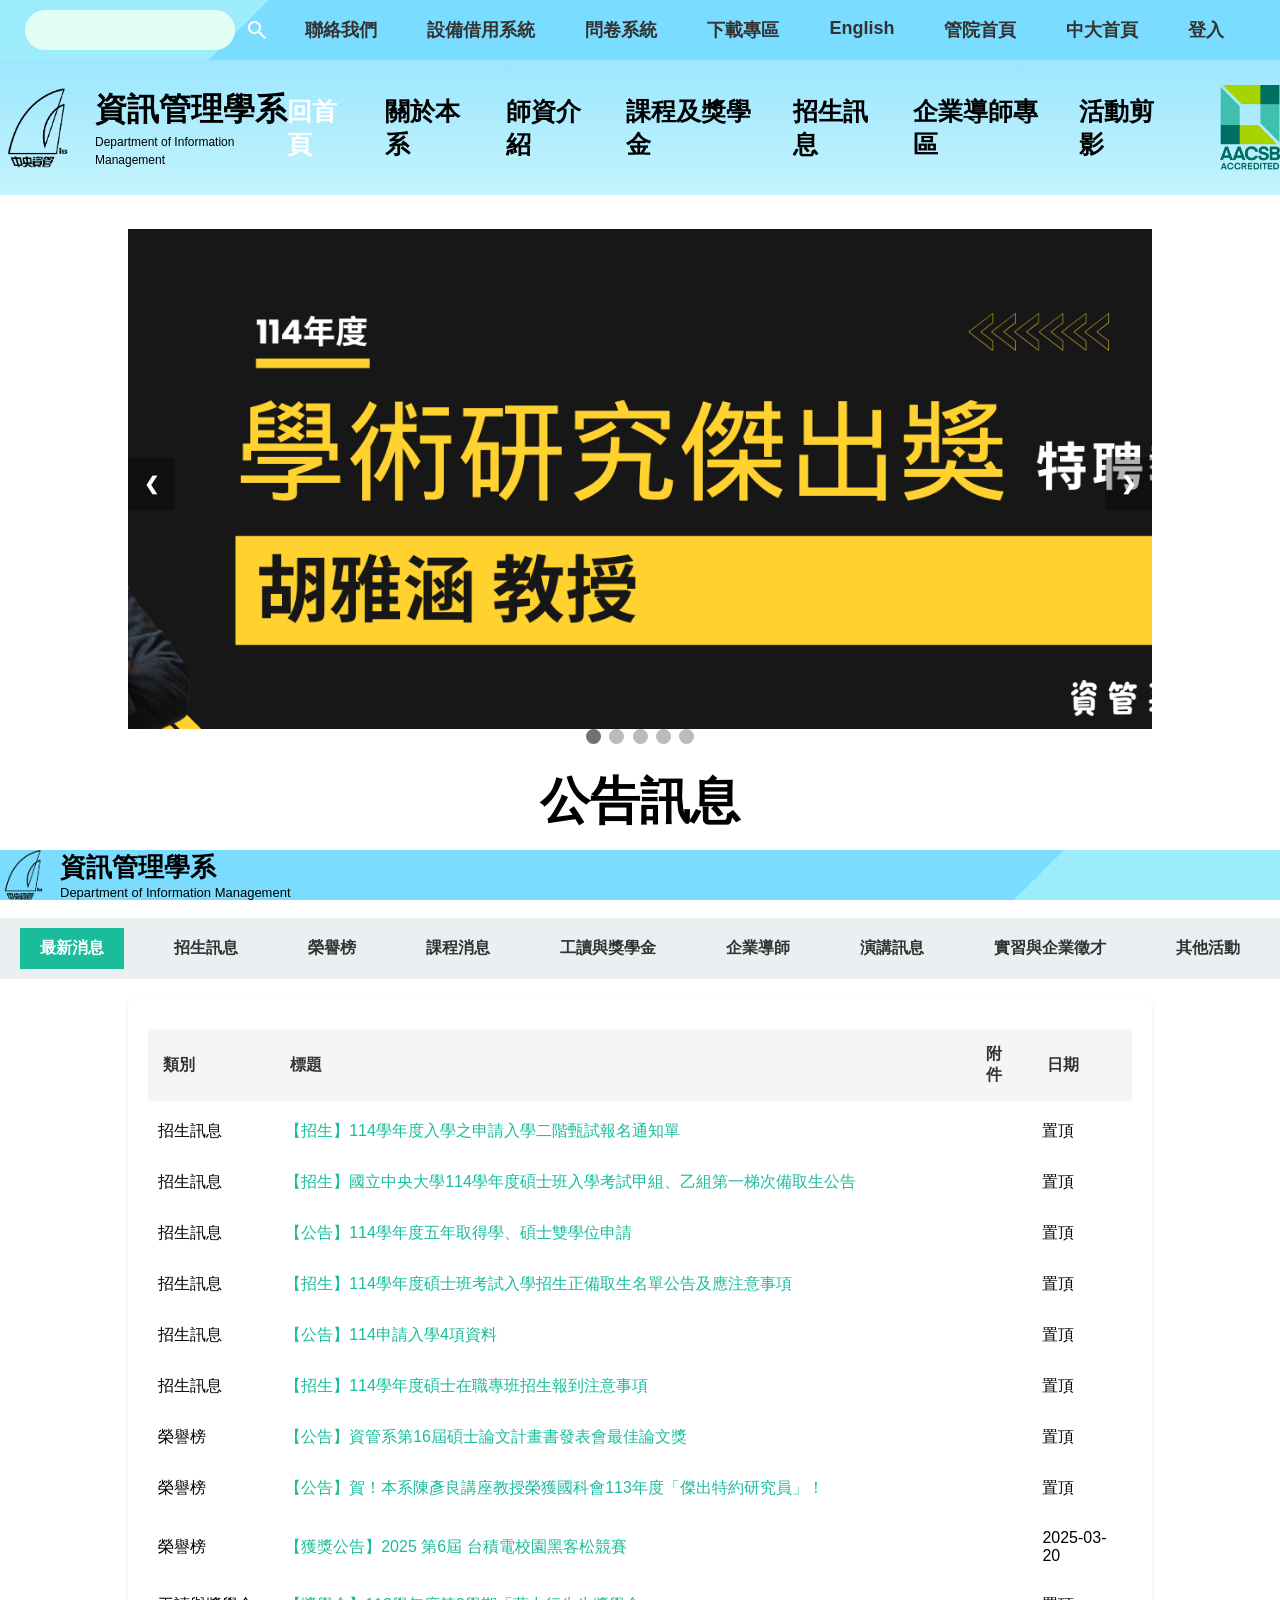
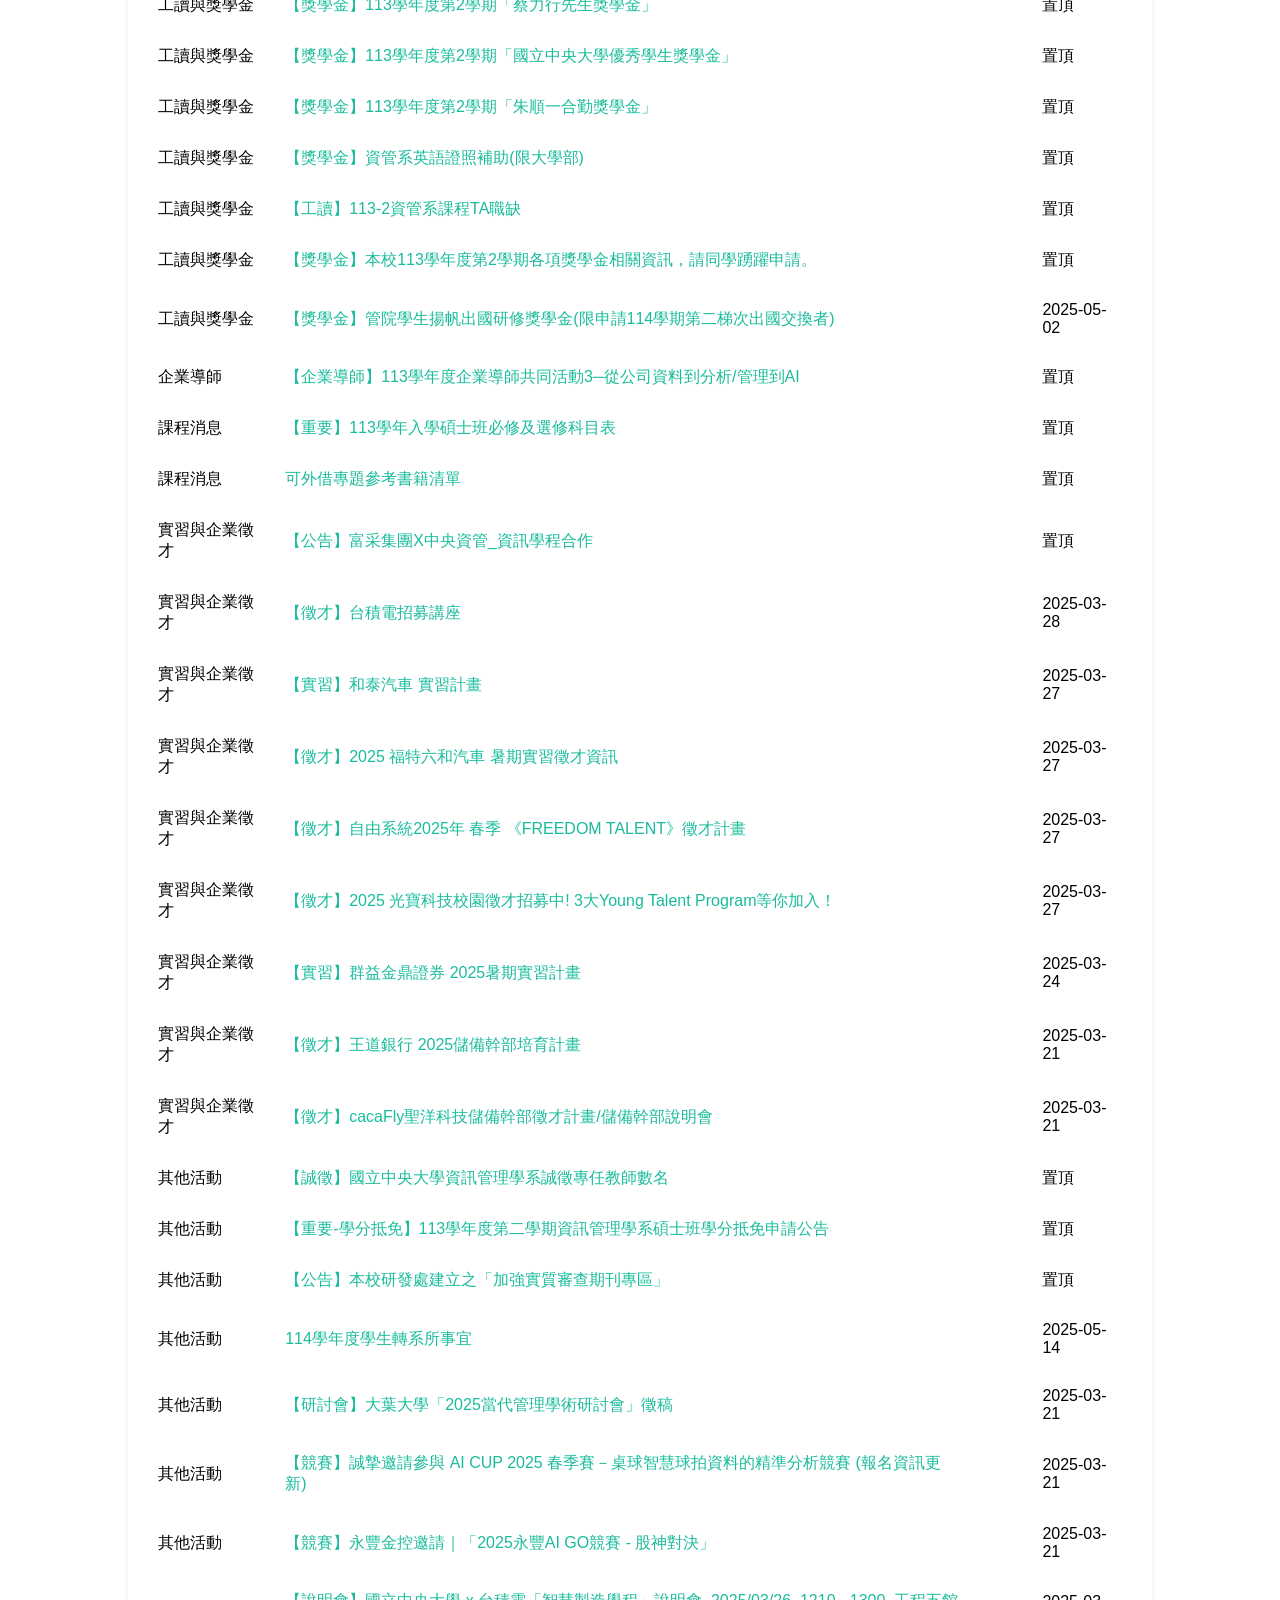
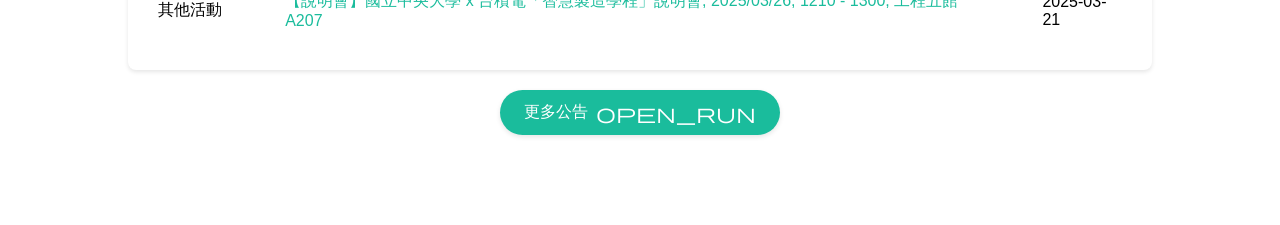
==== commit c98cd068: "improve RWD UX" ====
--- a/index.html
+++ b/index.html
@@ -17,7 +17,10 @@
           <input type="text" />
           <span class="material-symbols-outlined"> search </span>
         </div>
-        <nav>
+        <div class="mobile-menu-toggle">
+          <span class="material-symbols-outlined"> expand_circle_right </span>
+        </div>
+        <nav class="upper-nav">
           <ul>
             <li><a href="#">聯絡我們</a></li>
             <li><a href="#">設備借用系統</a></li>
--- a/assets/css/style.css
+++ b/assets/css/style.css
@@ -89,7 +89,12 @@
   justify-content: space-around;
   align-items: center;
   height: 15vh;
-  margin: auto 10px;
+  margin: auto 0;
+  background: linear-gradient(
+    180deg,
+    rgba(114, 220, 255, 0.7) 0%,
+    rgba(156, 236, 251, 0.6) 100%
+  );
 }
 
 .container-lower ::before {
@@ -99,11 +104,6 @@
   left: -20px;
   right: -20px;
   bottom: 0;
-  background: linear-gradient(
-    180deg,
-    rgba(114, 220, 255, 0.7) 0%,
-    rgba(156, 236, 251, 0.6) 100%
-  );
   z-index: -1;
 }
 
@@ -115,6 +115,11 @@
   display: none;
   cursor: pointer;
   padding: 10px;
+}
+
+.mobile-menu-toggle {
+  display: none;
+  cursor: pointer;
 }
 
 .menu-toggle .material-symbols-outlined {
@@ -717,24 +722,31 @@
     display: block;
   }
 
+  .container-lower {
+    background: linear-gradient(
+      180deg,
+      rgba(114, 220, 255) 0%,
+      rgba(156, 236, 251) 100%
+    );
+  }
+
   .nav-list {
     display: none;
     position: absolute;
     top: 100%;
     left: 0;
     width: 100%;
-    background: rgba(255, 255, 255, 0.95); 
-    backdrop-filter: blur(5px); 
-    box-shadow: 0 2px 5px rgba(0,0,0,0.1);
+    background: rgba(255, 255, 255, 0.95);
+    backdrop-filter: blur(5px);
+    box-shadow: 0 2px 5px rgba(0, 0, 0, 0.1);
     z-index: 1000;
-    transform: translateY(-20px); 
+    transform: translateY(-20px);
     opacity: 0;
-    transition: all 0.3s ease-in-out;
   }
 
   .nav-list.active {
     display: block;
-    transform: translateY(0); 
+    transform: translateY(0);
     opacity: 1;
   }
 
@@ -755,7 +767,36 @@
     color: #333;
     font-size: 16px;
     padding: 8px 0;
-    transition: all 0.3s ease;
+    opacity: 0;
+    transform: translateX(-20px);
+  }
+
+  .nav-list.active li a {
+    opacity: 1;
+    transform: translateX(0);
+    transition: opacity 0.3s ease, transform 0.3s ease;
+  }
+
+  .nav-list.active li:nth-child(1) a {
+    transition-delay: 0.1s;
+  }
+  .nav-list.active li:nth-child(2) a {
+    transition-delay: 0.2s;
+  }
+  .nav-list.active li:nth-child(3) a {
+    transition-delay: 0.3s;
+  }
+  .nav-list.active li:nth-child(4) a {
+    transition-delay: 0.4s;
+  }
+  .nav-list.active li:nth-child(5) a {
+    transition-delay: 0.5s;
+  }
+  .nav-list.active li:nth-child(6) a {
+    transition-delay: 0.6s;
+  }
+  .nav-list.active li:nth-child(7) a {
+    transition-delay: 0.7s;
   }
 
   .nav-list li a:hover {
@@ -767,7 +808,6 @@
     color: #1abc9c;
   }
 
-  /* 移除 logo 隱藏 */
   .nav-list .header-logo {
     display: block;
     margin: 10px auto;
@@ -835,6 +875,58 @@
   .card-header h3 {
     text-align: center;
   }
+
+  .mobile-menu-toggle {
+    display: block;
+    cursor: pointer;
+  }
+
+  .mobile-menu-toggle .material-symbols-outlined {
+    transition: transform 0.3s ease;
+  }
+
+  .mobile-menu-toggle.active .material-symbols-outlined {
+    transform: rotate(90deg);
+  }
+
+  .upper-nav {
+    display: block;
+    position: fixed;
+    top: 0;
+    right: 0;
+    width: 50%;
+    background-color: white;
+    box-shadow: 0 2px 5px rgba(0, 0, 0, 0.1);
+    opacity: 0;
+    border-radius: 10%;
+    visibility: hidden;
+    z-index: 1000;
+    transition: all 0.3s ease-in-out;
+  }
+
+  .upper-nav.active {
+    top: 60px;
+    opacity: 1;
+    visibility: visible;
+  }
+
+  .upper-nav ul {
+    flex-direction: column;
+    padding: 0;
+  }
+
+  .upper-nav li {
+    width: 100%;
+    text-align: center;
+    border-bottom: 0.5px solid #1abc9c;
+    width: 50%;
+    margin: 0 auto;
+  }
+
+  .upper-nav li a {
+    padding: 15px;
+    display: block;
+  }
 }
 
 @media (max-width: 480px) {
